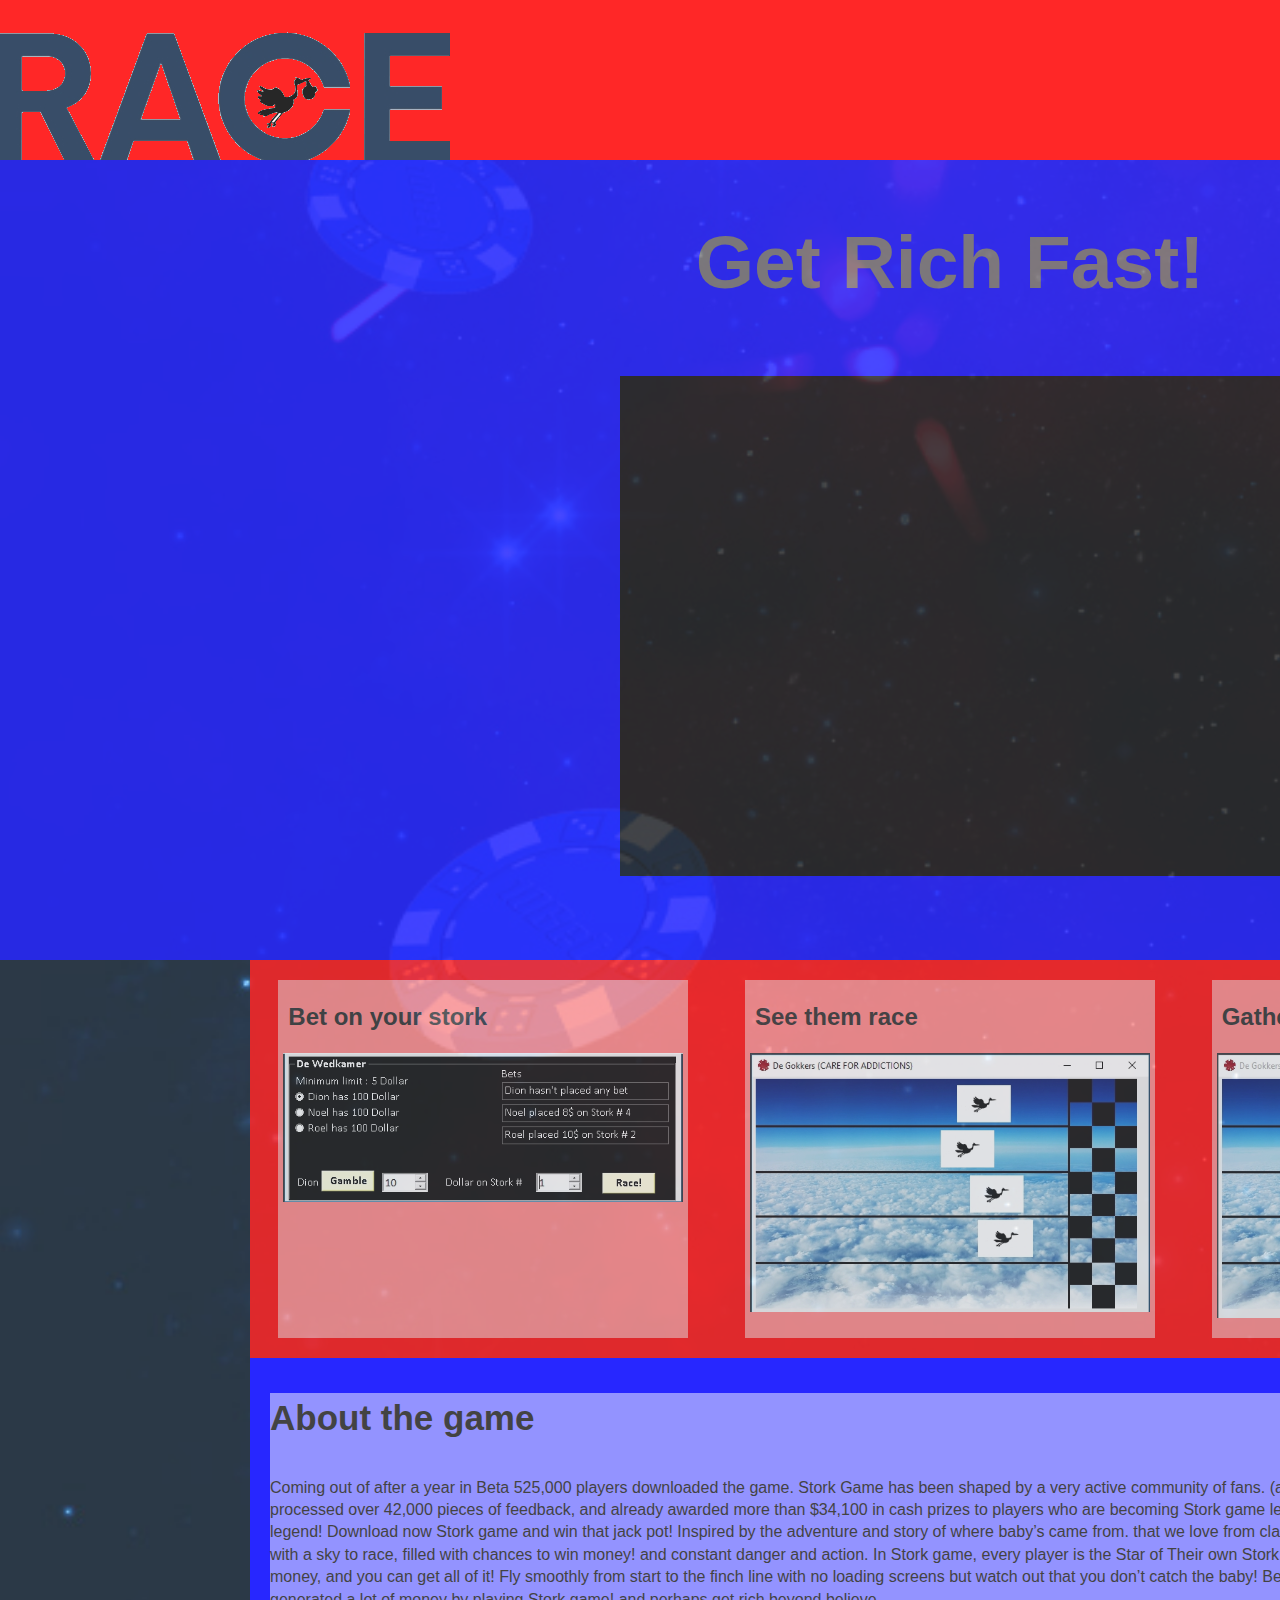
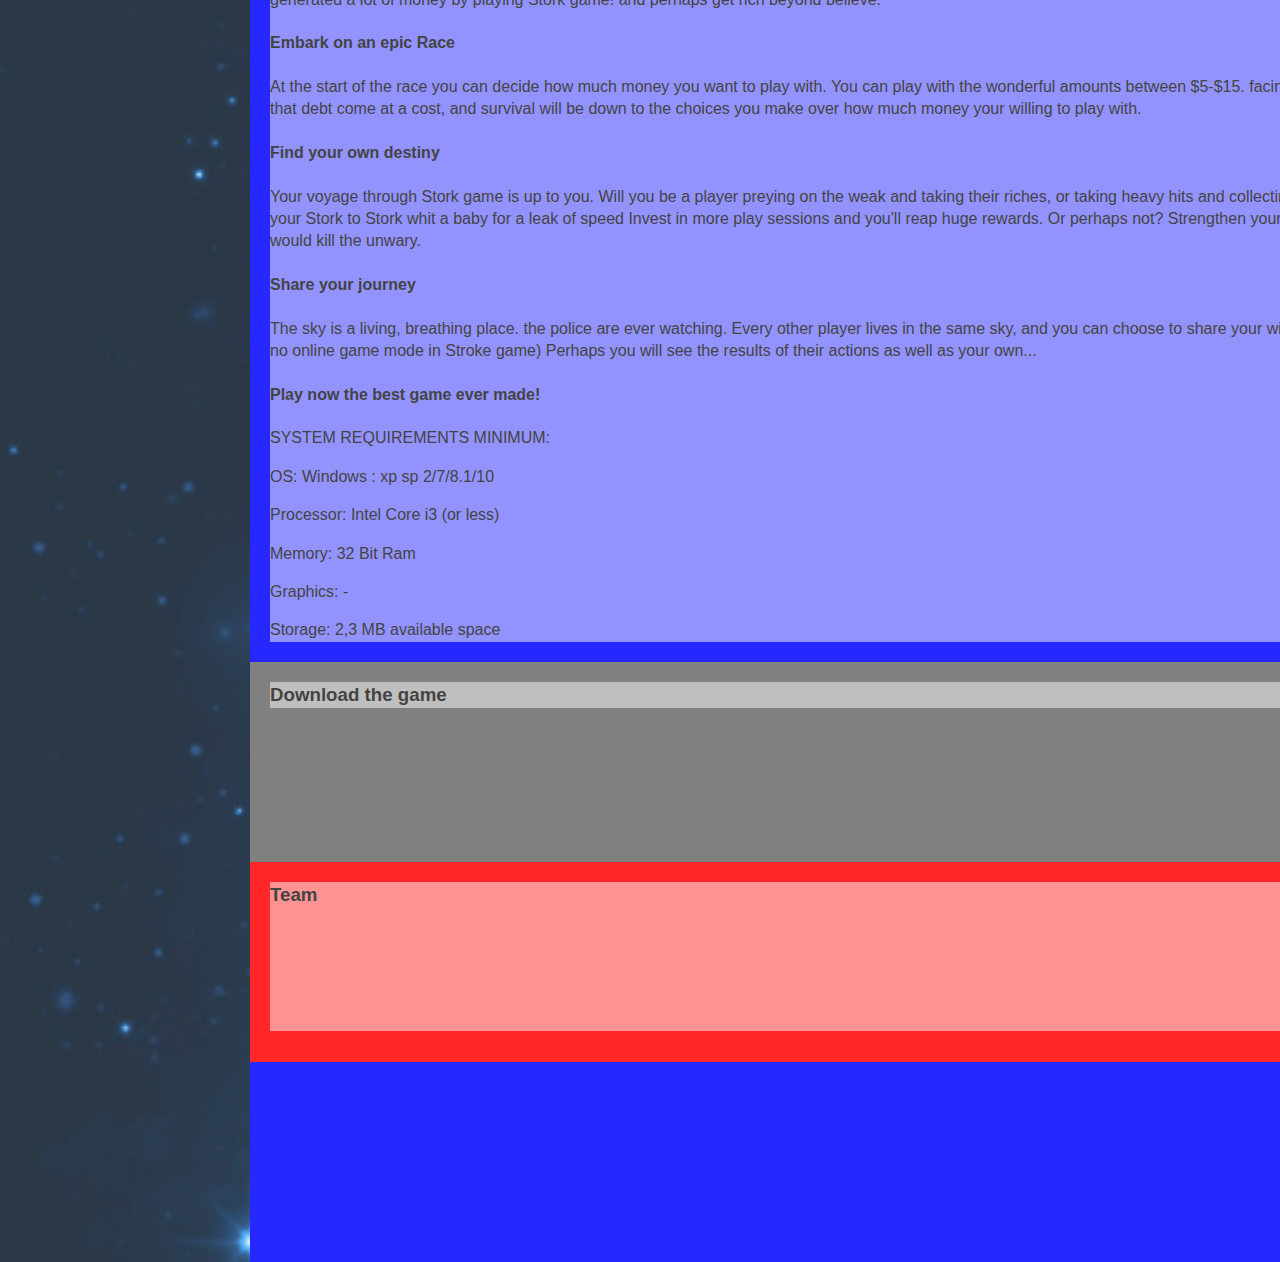
==== degokkerswebsite/webpagina/index.html @ 59926f47 "websitegeupdate20-3-2017" ====
<!doctype html>
<html class="no-js" lang="">
    <head>
        <meta charset="utf-8">
        <meta http-equiv="x-ua-compatible" content="ie=edge">
        <title></title>
        <meta name="description" content="">
        <meta name="viewport" content="width=device-width, initial-scale=1">

        <link rel="apple-touch-icon" href="apple-touch-icon.png">
        <!-- Place favicon.ico in the root directory -->

        <link rel="stylesheet" href="css/normalize.css">
        <link rel="stylesheet" href="css/main.css">
        <script src="js/vendor/modernizr-2.8.3.min.js"></script>
    </head>
    <body>
        <!--[if lt IE 8]>
            <p class="browserupgrade">You are using an <strong>outdated</strong> browser. Please <a href="http://browsehappy.com/">upgrade your browser</a> to improve your experience.</p>
        <![endif]-->

        <!-- Add your site or application content here -->
        

        <div class="maincontainer">
            <header>
                <img src="img/racelogo.png" alt="">
            </header>

            <div class="opacity">
                <div class="hero">

                    <div class="texttop">
                        <h1>Get Rich Fast!</h1>
                    </div>

                    <div class="vidbox">
                        <iframe width="640" height="480" src="https://www.youtube.com/embed/rsyk_wsCFwM" frameborder="0" allowfullscreen></iframe>
                    </div>

                </div>
            </div>

            <div class="slide container opacity">
                <div class="picture">
                    <h2>Bet on your stork</h2>
                    <img src="img/picturegame2.jpg" alt="">
                </div>
                <div class="picture">
                    <h2>See them race</h2>
                    <img src="img/picturegame3.jpg" alt="">
                </div>
                <div class="picture">
                    <h2>Gather your winnings</h2>
                    <img src="img/picturegame4.jpg" alt="">
                </div>
            </div>

            <div class="about container">
                <div class="textabout">
                    <h3>About the game</h3>
                    <p>Coming out of after a year in Beta 525,000 players downloaded the game. Stork Game has been shaped by a very active community of fans. (and a good amount of debt)
                    In this time we have processed over 42,000 pieces of feedback, and already awarded more than $34,100 in cash prizes to players who are becoming Stork game legends. And now you can become the top racing legend! Download now Stork game and win that jack pot!
                    Inspired by the adventure and story of where baby’s came from. that we love from classic children story’s, Stork game presents you with a sky to race, filled with chances to win money! and constant danger and action.  In Stork game, every player is the Star of Their own Stork race  each orbited by other players filled with money, and you can get all of it! 
                    Fly smoothly from start to the finch line with no loading screens but watch out that you don’t catch the baby! Because if you do you will get a lot slower.  generated a lot of money by playing Stork game! and perhaps get rich beyond believe.
                    </p>
                    <h4>
                    Embark on an epic Race
                    </h4> 
                    <p>
                    At the start of the race you can decide how much money you want to play with.  You can play with the wonderful amounts between $5-$15. facing hostile players and fierce Admins, you'll know that debt come at a cost, and survival will be down to the choices you make over how much money your willing to play with.
                    </p>
                    <h4>
                    Find your own destiny 
                    </h4>
                    <p>
                    Your voyage  through Stork game is up to you. Will you be a player preying on the weak and taking their riches, or taking heavy hits and collecting a lot of debts? Power is yours if you upgrade your Stork to Stork whit a baby for a leak of speed Invest in more play sessions and you'll reap huge rewards. Or perhaps not? Strengthen your savings for survival in toxic environments that would kill the unwary. 
                    </p>
                    <h4>
                    Share your journey 
                    </h4>
                    <p>
                    The sky is a living, breathing place. the police are ever watching. Every other player lives in the same sky, and you can choose to share your winnings with them on social media (Note: there is no online game mode in Stroke game) Perhaps you will see the results of their actions as well as your own... 
                    </p>
                    <h4>
                    Play now the best game ever made! 
                    </h4>
                    <p>
                    SYSTEM REQUIREMENTS MINIMUM: 
                    </p>
                    <p>
                    OS: Windows : xp sp 2/7/8.1/10
                    </p>
                    <p> 
                    Processor: Intel Core i3 (or less)
                    </p>
                    <p>
                    Memory: 32 Bit Ram
                    </p>
                    <p>
                    Graphics: - 
                    </p>
                    <p>
                    Storage: 2,3 MB available space
                    </p>

                </div>
            </div>
            <div class="downloadregister container">
                <div class="textabout">
                    <h3>Download the game</h3>
                </div>
            </div>



            <div class="team container">
                <div class="textabout">
                    <h3>Team</h3>
                    <div class="teammember">
                        <img src="" alt="">
                        <h3></h3>
                    </div>
                    <div class="teammember">
                        <img src="" alt="">
                        <h3></h3>
                    </div>
                    <div class="teammember">
                        <img src="" alt="">
                        <h3></h3>
                    </div>
                </div>
            </div>

            <footer class="container">
                
            </footer>
        </div>












        <script src="https://code.jquery.com/jquery-1.12.0.min.js"></script>
        <script>window.jQuery || document.write('<script src="js/vendor/jquery-1.12.0.min.js"><\/script>')</script>
        <script src="js/plugins.js"></script>
        <script src="js/main.js"></script>

        <!-- Google Analytics: change UA-XXXXX-X to be your site's ID. -->
        <script>
            (function(b,o,i,l,e,r){b.GoogleAnalyticsObject=l;b[l]||(b[l]=
            function(){(b[l].q=b[l].q||[]).push(arguments)});b[l].l=+new Date;
            e=o.createElement(i);r=o.getElementsByTagName(i)[0];
            e.src='https://www.google-analytics.com/analytics.js';
            r.parentNode.insertBefore(e,r)}(window,document,'script','ga'));
            ga('create','UA-XXXXX-X','auto');ga('send','pageview');
        </script>
    </body>
</html>
---- degokkerswebsite/webpagina/css/main.css ----
/*! HTML5 Boilerplate v5.3.0 | MIT License | https://html5boilerplate.com/ */

/*
 * What follows is the result of much research on cross-browser styling.
 * Credit left inline and big thanks to Nicolas Gallagher, Jonathan Neal,
 * Kroc Camen, and the H5BP dev community and team.
 */

/* ==========================================================================
   Base styles: opinionated defaults
   ========================================================================== */

html {
    color: #222;
    font-size: 1em;
    line-height: 1.4;
}

/*
 * Remove text-shadow in selection highlight:
 * https://twitter.com/miketaylr/status/12228805301
 *
 * These selection rule sets have to be separate.
 * Customize the background color to match your design.
 */

::-moz-selection {
    background: #b3d4fc;
    text-shadow: none;
}

::selection {
    background: #b3d4fc;
    text-shadow: none;
}

/*
 * A better looking default horizontal rule
 */

hr {
    display: block;
    height: 1px;
    border: 0;
    border-top: 1px solid #ccc;
    margin: 1em 0;
    padding: 0;
}

/*
 * Remove the gap between audio, canvas, iframes,
 * images, videos and the bottom of their containers:
 * https://github.com/h5bp/html5-boilerplate/issues/440
 */

audio,
canvas,
iframe,
img,
svg,
video {
    vertical-align: middle;
}

/*
 * Remove default fieldset styles.
 */

fieldset {
    border: 0;
    margin: 0;
    padding: 0;
}

/*
 * Allow only vertical resizing of textareas.
 */

textarea {
    resize: vertical;
}

/* ==========================================================================
   Browser Upgrade Prompt
   ========================================================================== */

.browserupgrade {
    margin: 0.2em 0;
    background: #ccc;
    color: #000;
    padding: 0.2em 0;
}

/* ==========================================================================
   Author's custom styles
   ========================================================================== */
html {
    padding: 0 auto;
    margin: 0 auto;
}
body {
    background: url(../img/background.jpg) no-repeat;
    background-size: cover;

}
.maincontainer {
    width: 1900px;
    display: -webkit-flex;
    display: -moz-flex;
    display: -ms-flex;
    display: -o-flex;
    display: flex;
    flex-direction: column;}
.container {
    width: 1400px;
}


header {
    background-color: red;
}
.opacity {
    opacity: 0.85;
}
.hero {
    background-color: blue;
    height: 800px;
    background-image: url(../img/baner.jpg);
    display: -webkit-flex;
    display: -moz-flex;
    display: -ms-flex;
    display: -o-flex;
    display: flex;
    flex-direction: column;
}
.hero h1{
    font-size:75px;
    color: #696969;
}
.texttop {
    display: -webkit-flex;
    display: -moz-flex;
    display: -ms-flex;
    display: -o-flex;
    display: flex;
    justify-content: center;
}
.vidbox {
    padding: 10px;
    display: -webkit-flex;
    display: -moz-flex;
    display: -ms-flex;
    display: -o-flex;
    display: flex;
    justify-content: center;
}
.vidbox iframe {
    background-color: rgba(0,0,0,1);
    margin:0 auto;
    padding: 10px;
}
.slide {
    padding: 20px 0 20px 0;
    background-color: red;
    display: -webkit-flex;
    display: -moz-flex;
    display: -ms-flex;
    display: -o-flex;
    display: flex;
    justify-content: space-around;
    margin: 0 auto;
}
.picture {
    background-color: rgba(255,255,255,0.5);
}
.picture h2 {
    padding: 0 0 0 10px;
}
.picture img {
    max-width: 400px;
    padding: 0 5px 20px 5px;
}

.about {
    background-color: blue;
    height:;
    margin: 0 auto;
}
.about h3 {
    font-size: 35px;
}
.about h3 , p{
}
.textabout {

    background-color: rgba(255,255,255,0.5);
    margin: 20px 20px 20px 20px;
}
.downloadregister {
    background-color: #696969;
    height: 200px;
    margin: 0 auto;
}
.team {
    background-color: red;
    height: 200px;
    margin: 0 auto;
}

footer {
    background-color: blue;
    height: 200px;
    margin: 0 auto;
}




/* ==========================================================================
   Helper classes
   ========================================================================== */

/*
 * Hide visually and from screen readers
 */

.hidden {
    display: none !important;
}

/*
 * Hide only visually, but have it available for screen readers:
 * http://snook.ca/archives/html_and_css/hiding-content-for-accessibility
 */

.visuallyhidden {
    border: 0;
    clip: rect(0 0 0 0);
    height: 1px;
    margin: -1px;
    overflow: hidden;
    padding: 0;
    position: absolute;
    width: 1px;
}

/*
 * Extends the .visuallyhidden class to allow the element
 * to be focusable when navigated to via the keyboard:
 * https://www.drupal.org/node/897638
 */

.visuallyhidden.focusable:active,
.visuallyhidden.focusable:focus {
    clip: auto;
    height: auto;
    margin: 0;
    overflow: visible;
    position: static;
    width: auto;
}

/*
 * Hide visually and from screen readers, but maintain layout
 */

.invisible {
    visibility: hidden;
}

/*
 * Clearfix: contain floats
 *
 * For modern browsers
 * 1. The space content is one way to avoid an Opera bug when the
 *    `contenteditable` attribute is included anywhere else in the document.
 *    Otherwise it causes space to appear at the top and bottom of elements
 *    that receive the `clearfix` class.
 * 2. The use of `table` rather than `block` is only necessary if using
 *    `:before` to contain the top-margins of child elements.
 */

.clearfix:before,
.clearfix:after {
    content: " "; /* 1 */
    display: table; /* 2 */
}

.clearfix:after {
    clear: both;
}

/* ==========================================================================
   EXAMPLE Media Queries for Responsive Design.
   These examples override the primary ('mobile first') styles.
   Modify as content requires.
   ========================================================================== */

@media only screen and (min-width: 35em) {
    /* Style adjustments for viewports that meet the condition */
}

@media print,
       (-webkit-min-device-pixel-ratio: 1.25),
       (min-resolution: 1.25dppx),
       (min-resolution: 120dpi) {
    /* Style adjustments for high resolution devices */
}

/* ==========================================================================
   Print styles.
   Inlined to avoid the additional HTTP request:
   http://www.phpied.com/delay-loading-your-print-css/
   ========================================================================== */

@media print {
    *,
    *:before,
    *:after,
    *:first-letter,
    *:first-line {
        background: transparent !important;
        color: #000 !important; /* Black prints faster:
                                   http://www.sanbeiji.com/archives/953 */
        box-shadow: none !important;
        text-shadow: none !important;
    }

    a,
    a:visited {
        text-decoration: underline;
    }

    a[href]:after {
        content: " (" attr(href) ")";
    }

    abbr[title]:after {
        content: " (" attr(title) ")";
    }

    /*
     * Don't show links that are fragment identifiers,
     * or use the `javascript:` pseudo protocol
     */

    a[href^="#"]:after,
    a[href^="javascript:"]:after {
        content: "";
    }

    pre,
    blockquote {
        border: 1px solid #999;
        page-break-inside: avoid;
    }

    /*
     * Printing Tables:
     * http://css-discuss.incutio.com/wiki/Printing_Tables
     */

    thead {
        display: table-header-group;
    }

    tr,
    img {
        page-break-inside: avoid;
    }

    img {
        max-width: 100% !important;
    }

    p,
    h2,
    h3 {
        orphans: 3;
        widows: 3;
    }

    h2,
    h3 {
        page-break-after: avoid;
    }
}
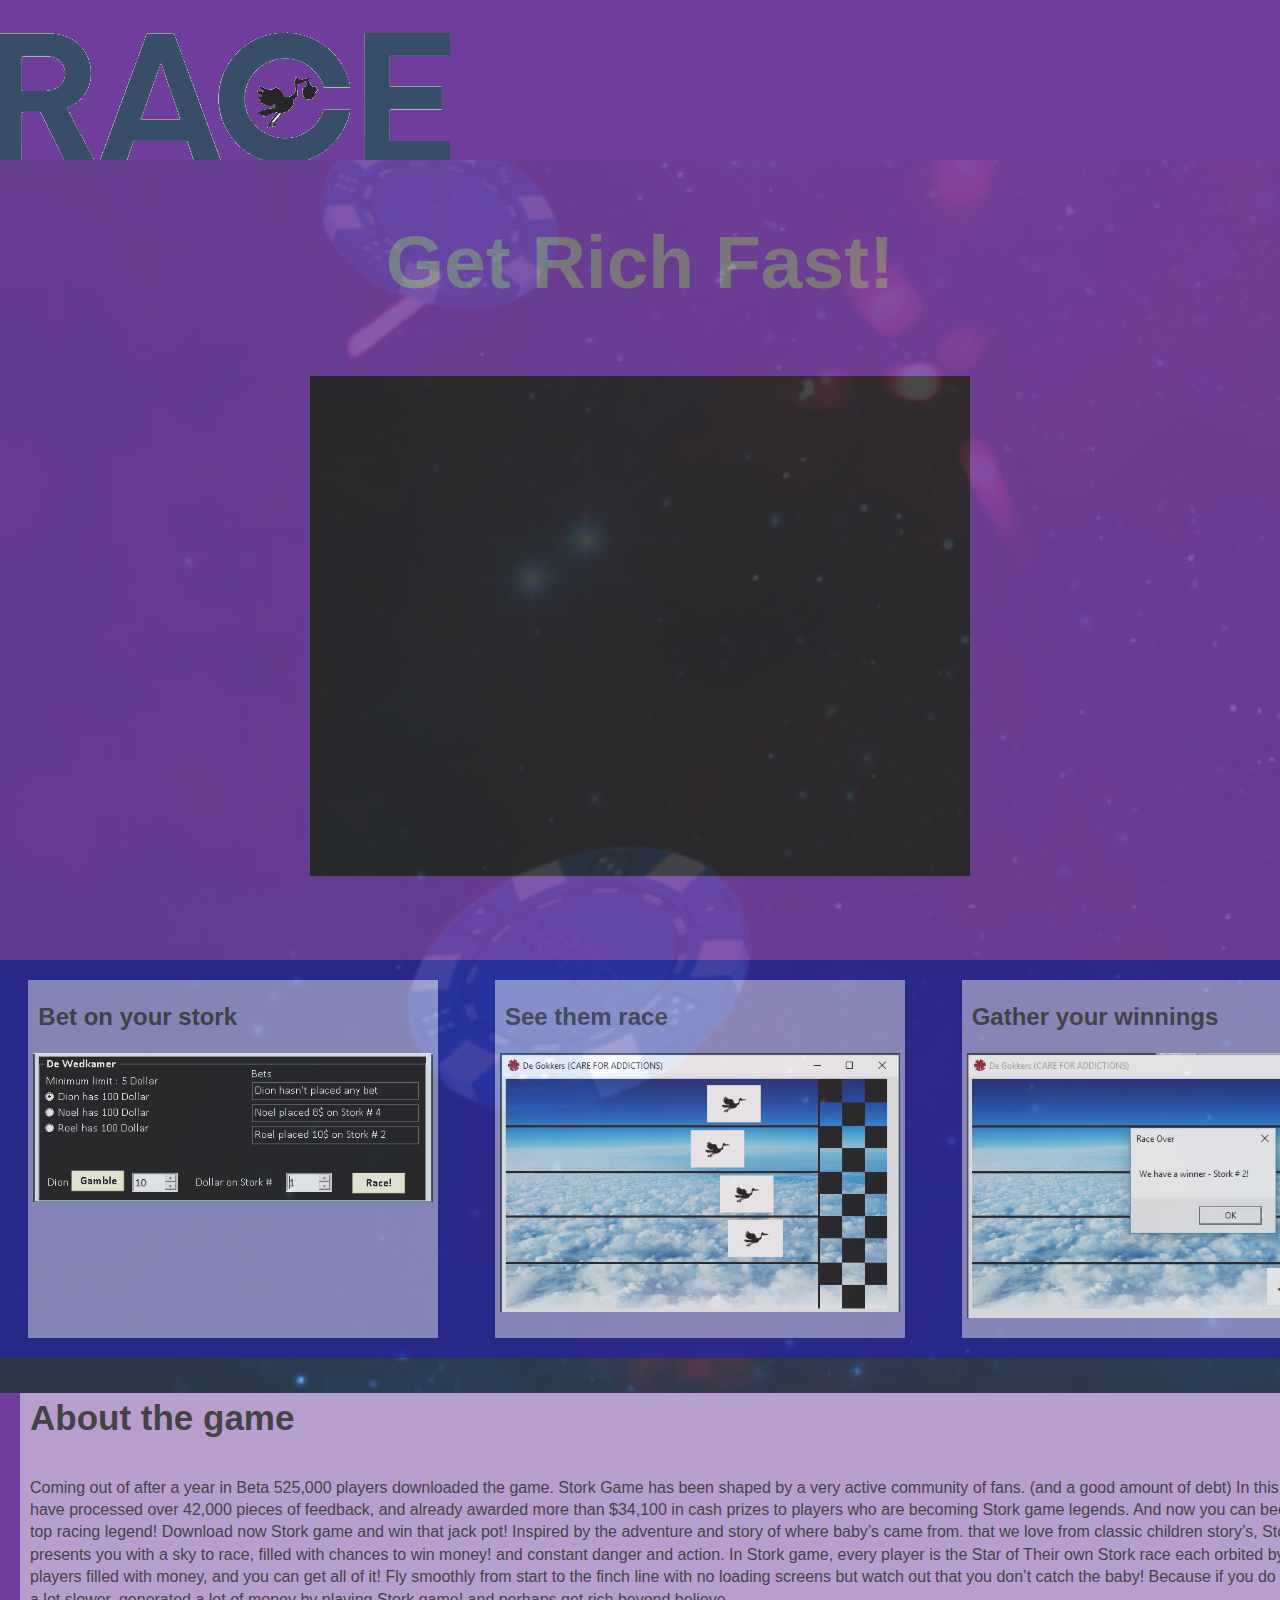
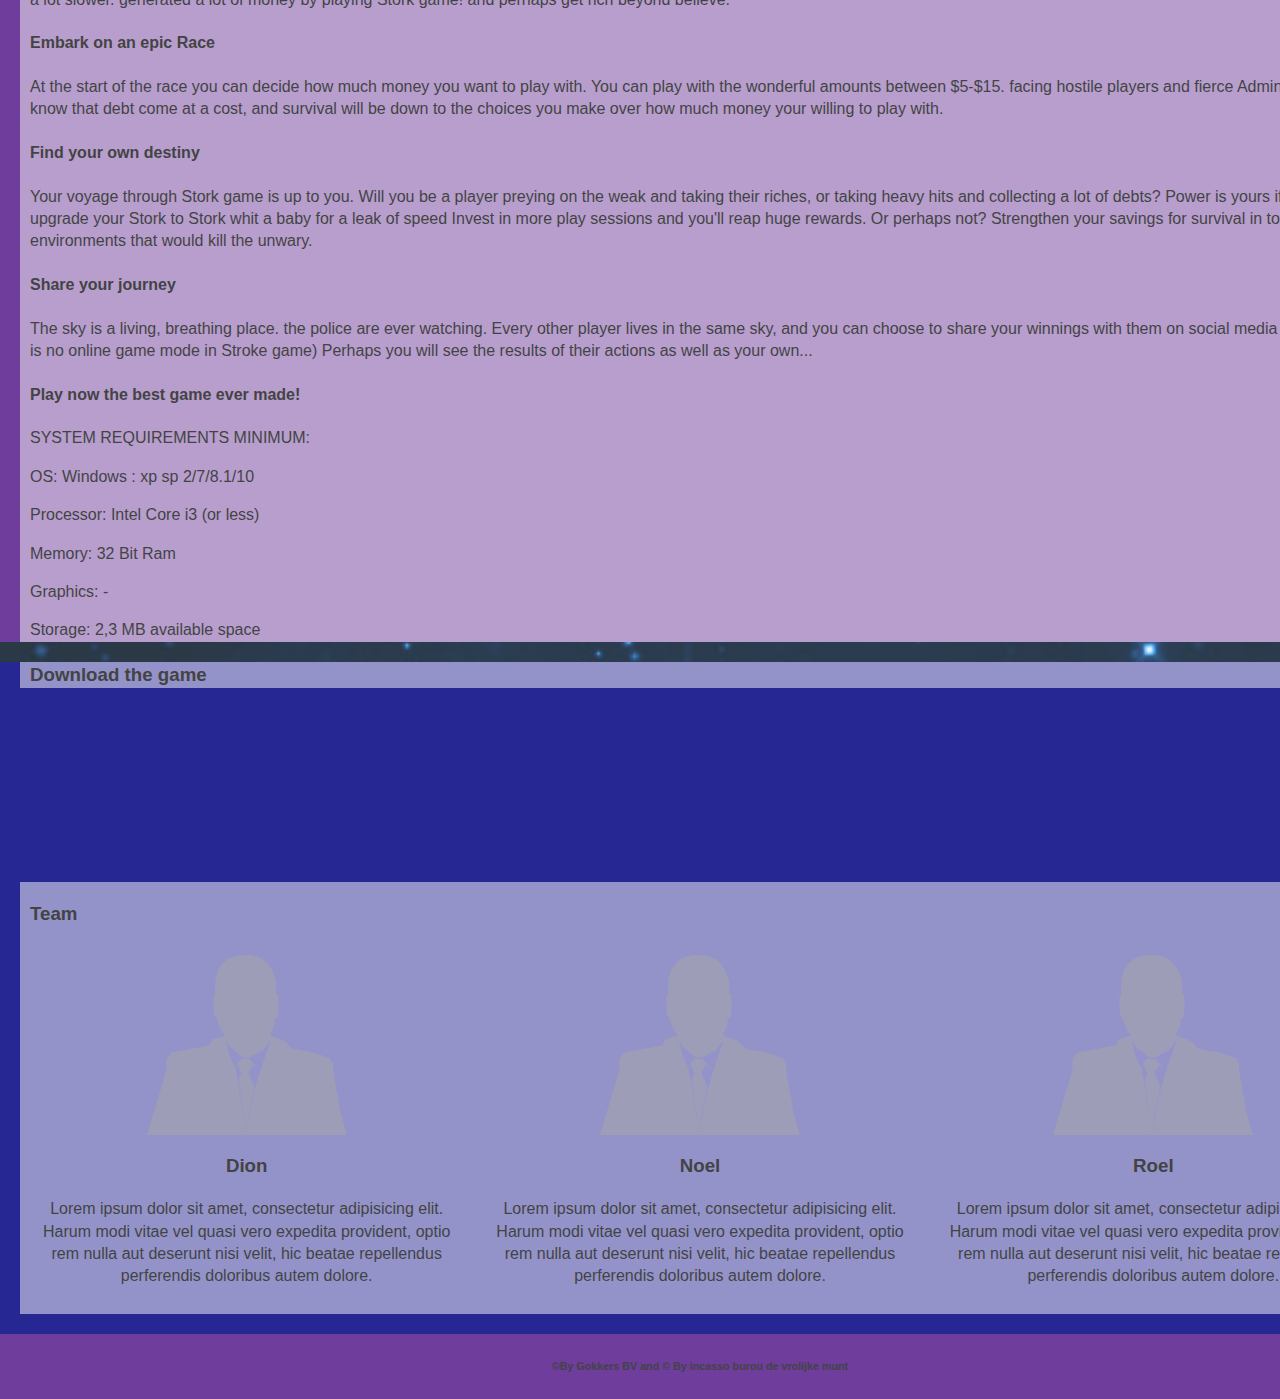
==== commit dc5b9955: "Site afgemaakt" ====
--- a/degokkerswebsite/webpagina/index.html
+++ b/degokkerswebsite/webpagina/index.html
@@ -115,25 +115,31 @@
 
 
             <div class="team container">
-                <div class="textabout">
-                    <h3>Team</h3>
-                    <div class="teammember">
-                        <img src="" alt="">
-                        <h3></h3>
+                <div class="textabout teamlisting">
+                    <span><h3>Team</h3></span>
+
+                <div class="teammembers">
+                   <div class="teammember">
+                        <img src="img/ProfilePlaceholderSuit.png" alt="">
+                        <h3>Dion</h3>
+                        <p>Lorem ipsum dolor sit amet, consectetur adipisicing elit. Harum modi vitae vel quasi vero expedita provident, optio rem nulla aut deserunt nisi velit, hic beatae repellendus perferendis doloribus autem dolore.</p>
                     </div>
                     <div class="teammember">
-                        <img src="" alt="">
-                        <h3></h3>
+                        <img src="img/ProfilePlaceholderSuit.png" alt="">
+                        <h3>Noel</h3>
+                        <p>Lorem ipsum dolor sit amet, consectetur adipisicing elit. Harum modi vitae vel quasi vero expedita provident, optio rem nulla aut deserunt nisi velit, hic beatae repellendus perferendis doloribus autem dolore.</p>
                     </div>
                     <div class="teammember">
-                        <img src="" alt="">
-                        <h3></h3>
-                    </div>
+                        <img src="img/ProfilePlaceholderSuit.png" alt="">
+                        <h3>Roel</h3>
+                        <p>Lorem ipsum dolor sit amet, consectetur adipisicing elit. Harum modi vitae vel quasi vero expedita provident, optio rem nulla aut deserunt nisi velit, hic beatae repellendus perferendis doloribus autem dolore.</p>
+                    </div>           
+                </div>    
                 </div>
             </div>
 
             <footer class="container">
-                
+             <h6>©By Gokkers BV and © By incasso burou de vrolijke munt</h6>
             </footer>
         </div>
 
--- a/degokkerswebsite/webpagina/css/main.css
+++ b/degokkerswebsite/webpagina/css/main.css
@@ -103,29 +103,39 @@
     background-size: cover;
 
 }
+
+}
+
 .maincontainer {
-    width: 1900px;
+  
     display: -webkit-flex;
     display: -moz-flex;
     display: -ms-flex;
     display: -o-flex;
     display: flex;
     flex-direction: column;}
+
 .container {
     width: 1400px;
 }
 
 
 header {
-    background-color: red;
-}
+    background-color: #551A8B;
+}
+header img{
+    max-width: 500px;
+}
+
+
 .opacity {
     opacity: 0.85;
 }
 .hero {
-    background-color: blue;
+    background-color: #551A8B;
     height: 800px;
     background-image: url(../img/baner.jpg);
+    background-position: 50% 50%;
     display: -webkit-flex;
     display: -moz-flex;
     display: -ms-flex;
@@ -134,8 +144,12 @@
     flex-direction: column;
 }
 .hero h1{
+    display: flex;
     font-size:75px;
     color: #696969;
+    justify-content: center;
+}
+
 }
 .texttop {
     display: -webkit-flex;
@@ -161,7 +175,7 @@
 }
 .slide {
     padding: 20px 0 20px 0;
-    background-color: red;
+    background-color: #000080;
     display: -webkit-flex;
     display: -moz-flex;
     display: -ms-flex;
@@ -179,10 +193,11 @@
 .picture img {
     max-width: 400px;
     padding: 0 5px 20px 5px;
+    justify-content: center;
 }
 
 .about {
-    background-color: blue;
+    background-color: #551A8B;
     height:;
     margin: 0 auto;
 }
@@ -196,21 +211,43 @@
     background-color: rgba(255,255,255,0.5);
     margin: 20px 20px 20px 20px;
 }
+.textabout h3, h4, p{
+    padding: 0 10px 0 10px;
+}
 .downloadregister {
-    background-color: #696969;
+    background-color: #000080;
     height: 200px;
     margin: 0 auto;
 }
 .team {
-    background-color: red;
-    height: 200px;
-    margin: 0 auto;
-}
-
+    background-color: #000080;
+    margin: 0 auto;
+    display: flex;
+}
+.teamlisting{
+    flex-grow: 1;
+}
+
+.teammembers {
+    display: flex;
+    flex-direction: row;
+    
+    justify-content: space-around;
+
+}
+.teammember{
+    text-align: center;
+    padding : 10px;
+}
+.teammember img{
+    max-height: 200px;
+    max-width: 200px;
+}
 footer {
-    background-color: blue;
-    height: 200px;
-    margin: 0 auto;
+    background-color: #551A8B;
+    margin: 0 auto;
+    display: flex;
+    justify-content: center;
 }
 
 
